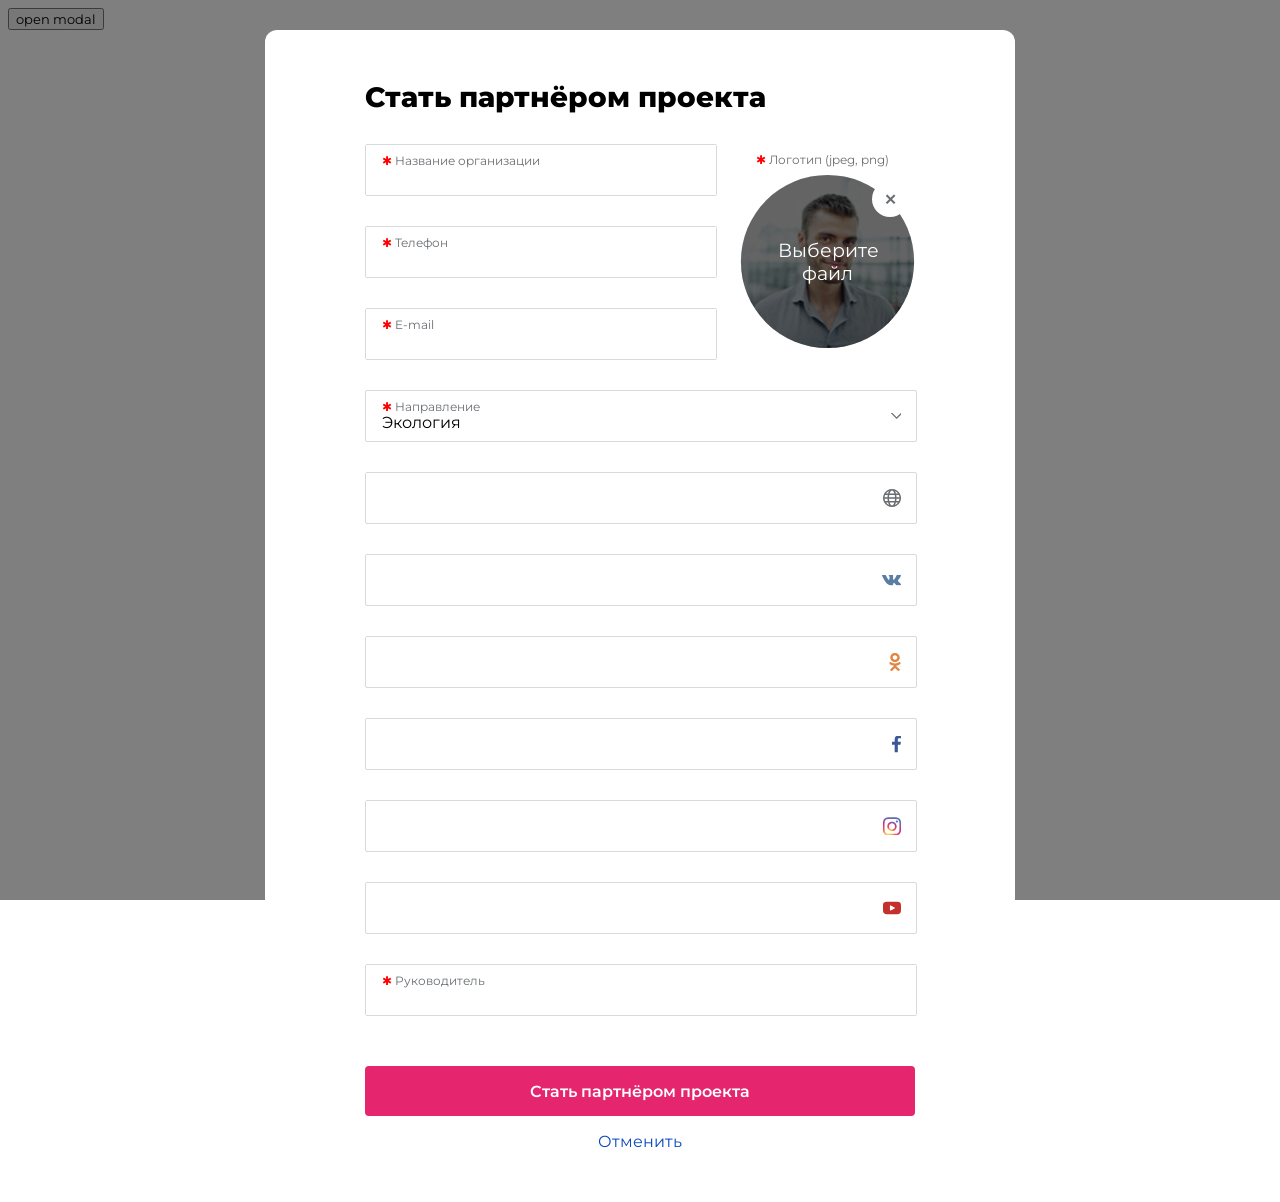
==== practice-1/index.html @ 51d24a6a "Add files via upload" ====
<!DOCTYPE html>
<html lang="ru">
<head>
    <meta charset="UTF-8">
    <meta name="viewport" content="width=device-width, initial-scale=1.0">

    <link rel="preconnect" href="https://fonts.googleapis.com">
    <link rel="preconnect" href="https://fonts.gstatic.com" crossorigin>
    <link href="https://fonts.googleapis.com/css2?family=Montserrat:ital,wght@0,100..900;1,100..900&display=swap" rel="stylesheet">

    <link rel="stylesheet" href="style/style.css">
    <link rel="stylesheet" href="style/media.css">
    <title>practice 1</title>
</head>
<body>
    <button class="open-modal-btn">open modal</button>

    <div class="overlay" id="overlay"></div>

    <dialog class="modal">
        <h1 class="modal__title">Стать партнёром проекта</h1>

        <form action="#" class="modal__form">
            <div class="modal__container">
                <div class="modal__container-left">
                    <div class="modal__input-wrapper modal__input-wrapper--short">
                        <label for="corp" class="modal__label"><span>✱</span> Название организации</label>
                        <input name="corp" type="text" class="modal__input"  id="corp" />
                    </div>
            
                    <div class="modal__input-wrapper modal__input-wrapper--short">
                        <label for="phone" class="modal__label"><span>✱</span> Телефон</label>
                        <input name="phone" type="text" class="modal__input"  id="phone" />
                    </div>
            
                    <div class="modal__input-wrapper modal__input-wrapper--short">
                        <label for="email" class="modal__label"><span>✱</span> E-mail</label>
                        <input name="email" type="email" class="modal__input"  id="email" />
                    </div>
                </div>
    
                <div class="modal__logo-wrapper modal__container-right">
                    <label for="" class="modal__label"><span>✱</span> Логотип (jpeg, png)</label>
                    <div class="modal__logo">
                        <img src="" alt="" class="modal__icon">
                        <div class="modal__descr">Выберите файл</div>
                        <div class="modal__xmark">✕</div>
                    </div>
                </div>
            </div>
    
            <div class="modal__input-wrapper">
                <label for="" class="modal__label"><span>✱</span> Направление</label>
                <div class="modal__select">Экология</div>
                <img src="icons/arrow.svg" alt="arrow" class="icon">
            </div>
    
            <div class="modal__input-wrapper">
                <input name="website" type="text" class="modal__input modal__input--iconed" id="website" />
                <img src="icons/browser.svg" alt="website-icon" class="icon">
            </div>
    
            <div class="modal__input-wrapper">
                <input name="vk" type="text" class="modal__input modal__input--iconed" id="vk" />
                <img src="icons/vk.svg" alt="vk-icon" class="icon">
            </div>
    
            <div class="modal__input-wrapper">
                <input name="ok" type="text" class="modal__input modal__input--iconed" id="ok" />
                <img src="icons/ok.svg" alt="ok-icon" class="icon">
            </div>
    
            <div class="modal__input-wrapper">
                <input name="fb" type="text" class="modal__input modal__input--iconed" id="fb" />
                <img src="icons/fb.svg" alt="fb-icon" class="icon">
            </div>
    
            <div class="modal__input-wrapper">
                <input name="inst" type="text" class="modal__input modal__input--iconed" id="inst" />
                <img src="icons/inst.svg" alt="inst-icon" class="icon">
            </div>
    
            <div class="modal__input-wrapper">
                <input name="yt" type="text" class="modal__input modal__input--iconed" id="yt" />
                <img src="icons/yt.svg" alt="yt-icon" class="icon">
            </div>
    
            <div class="modal__input-wrapper">
                <label for="director" class="modal__label"><span>✱</span> Руководитель</label>
                <input name="director" type="text" class="modal__input"  id="director" />
            </div>
    
            <button class="modal__submit" type="submit">Стать партнёром проекта</button>
            <button class="modal__cancel">Отменить</button>
        </form>
    </dialog>

    <script src="js/script.js"></script>
</body>
</html>
---- practice-1/style/style.css ----
* {
    font-family: "Montserrat", sans-serif;
}

.overlay {
    position: fixed;
    top: 0;
    left: 0;
    display: block;
    width: 100%;
    height: 100%;
    background-color: rgba(0, 0, 0, 0.5);
}

.modal {
    position: absolute;
    display: block;
    width: 750px;
    min-height: 1100px;
    padding: 0;
    border: none;
    border-radius: 12px;
    background-color: #fff;
}

/* INPUT DEFAULT AND LABEL STYLES */

.modal__input-wrapper {
    position: relative;
    width: 550px;
    height: 50px;
    margin: 0 0 30px 100px;
    border: 1px solid #D6DADE;
    border-radius: 2px;
}

.modal__label {
    position: absolute;
    top: 8px;
    left: 16px;
    display: block;
    font-size: 12px;
    color: #6A6E72;
    z-index: 1;
}

.modal__label span {
    color: red;
}

.modal__input, .modal__select {
    position: absolute;
    top: 0;
    left: 0;
    width: calc(100% - 32px);
    height: calc(100% - 22px);
    padding: 22px 16px 0 16px;
    outline: none;
    border: none;
    font-size: 16px;
    font-weight: 400;
}

.modal__select {
    cursor: pointer;
    z-index: 2;
}

.modal__input--iconed {
    width: calc(100% - 60px);
    padding: 10px 32px 0 16px;
}

.modal__title {
    margin: 50px 0 30px 100px;
    font-size: 28px;
    font-weight: 800;
}

/* INPUT-SHORT AND LOGO */

.modal__container {
    position: relative;
    display: flex;
    justify-content: flex-start;
    gap: 20px;
}

.modal__container-left {
    flex: 1;
}

.modal__container-right {
    position: absolute;
    right: 100px;
    display: flex;
    flex-direction: column;
    align-items: flex-start;
    justify-content: flex-start;
}

.modal__input-wrapper--short {
    width: 350px;
}

.modal__input-wrapper--error {
    border: 1px solid #ff4b4b;
}

.modal__logo-wrapper {
    display: flex;
    flex-direction: column;
    align-items: flex-start;
}

.modal__logo {
    position: relative;
    display: flex;
    justify-content: center;
    align-items: center;
    width: 175px;
    height: 175px;
    background: url('../img/logo.svg') center center/cover no-repeat;
    margin-top: 30px;
    cursor: pointer;
}

.modal__descr {
    width: 100px;
    color: white;
    font-size: 19px;
    font-weight: 400;
    text-align: center;
}

.modal__xmark {
    position: absolute;
    top: 7px;
    right: 7px;
    display: flex;
    justify-content: center;
    align-items: center;
    width: 36px;
    height: 36px;
    background-color: white;
    border-radius: 45px;
    font-size: 15px;
    font-weight: 700;
    color: #6A6E72;
    cursor: pointer;
}

/* BUTTONS STYLES */

.modal__submit {
    display: block;
    width: 550px;
    height: 50px;
    margin: 50px auto 15px auto;
    border: none;
    border-radius: 4px;
    background-color: #E5266E;
    font-size: 16px;
    font-weight: 600;
    color: white;
    cursor: pointer;
}

.modal__cancel {
    display: block;
    margin: 0 auto 50px auto;
    border: none;
    background-color: white;
    font-size: 16px;
    font-weight: 400;
    color: #0848C0;
    cursor: pointer;
}

/* ICON STYLES */

.icon {
    position: absolute;
    top: 50%;
    right: 15px;
    transform: translateY(-50%);
}
---- practice-1/style/media.css ----
@media (max-width: 480px) {
    .modal {
        width: 300px;
    }

    .modal__title {
        margin: 50px 0 20px 0;
        font-size: 22px;
        text-align: center;
    }

    .modal__input-wrapper {
        width: 200px;
        margin: 0 auto 30px auto;
    }

    .modal__container {
        padding-top: 230px;
    }

    .modal__container-right {
        left: 50%;
        transform: translateX(-50%);
        top: 0;
        width: 175px;
    }

    .modal__label {
        font-size: 10px;
    }

    .modal__input, .modal__select {
        font-size: 12px;
    }

    .modal__submit {
        width: 200px;
        font-size: 12px;
    }

    .modal__cancel {
        font-size: 12px;
    }
}

@media (min-width: 481px) and (max-width: 768px) {
    .modal {
        width: 470px;
    }

    .modal__container {
        padding-top: 230px;
    }

    .modal__container-right {
        top: 0;
        left: 50%;
        transform: translateX(-50%);
        width: 175px;
    }

    .modal__input-wrapper {
        width: 350px;
        margin: 0 auto 30px auto;
    }

    .modal__submit {
        width: 350px;
    }
}
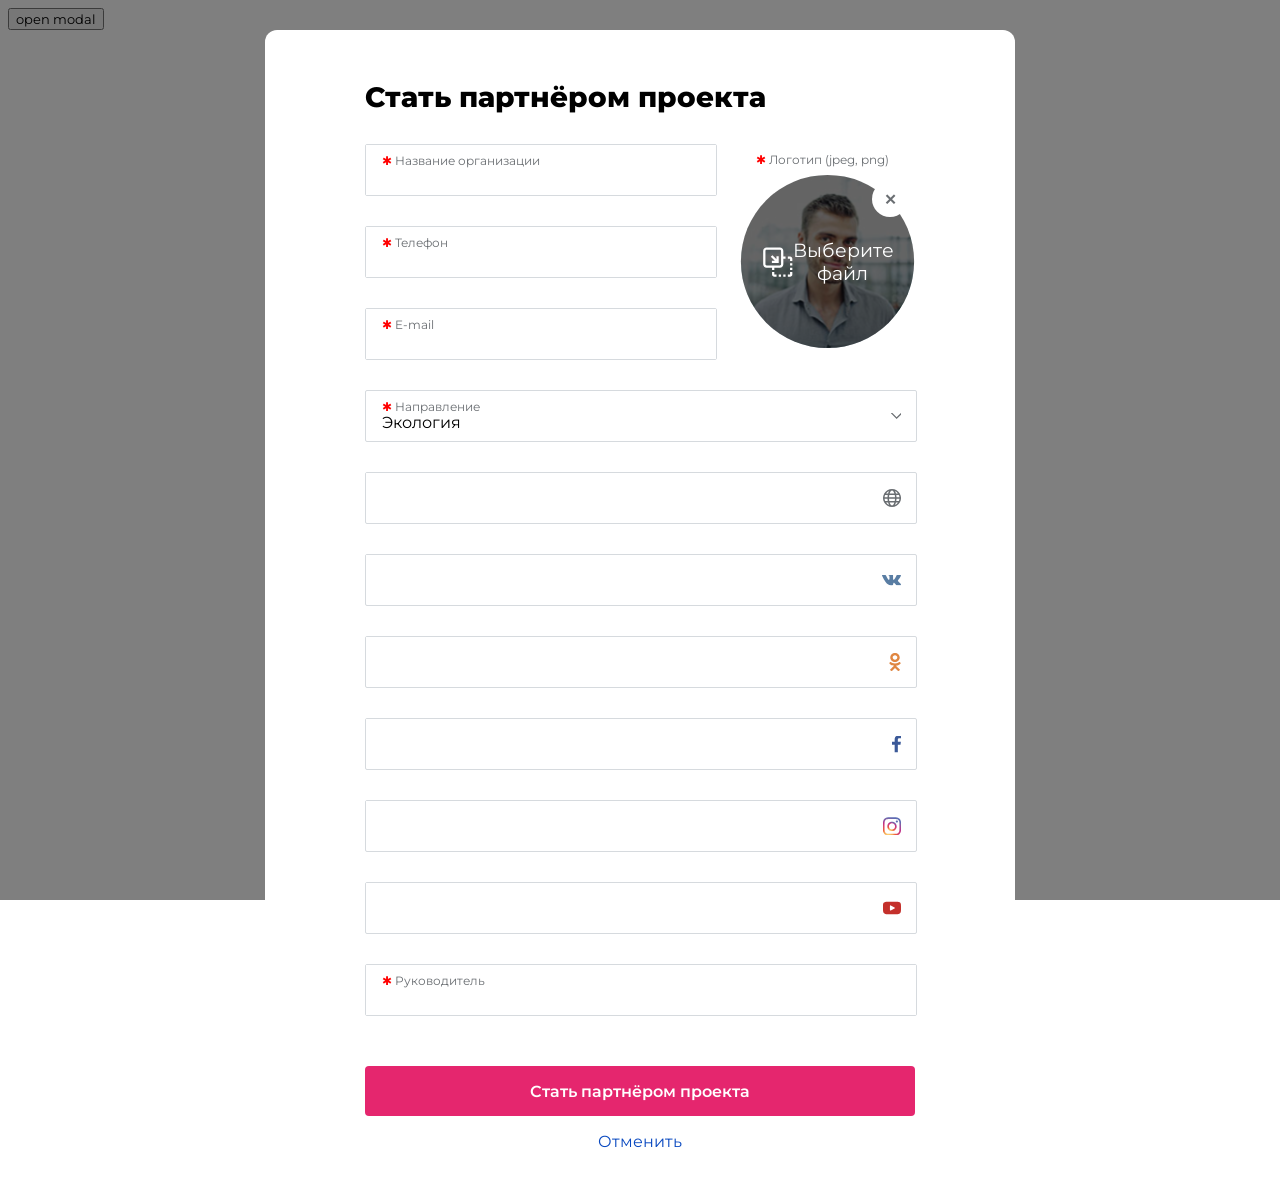
==== commit 12a05515: "Update index.html" ====
--- a/practice-1/index.html
+++ b/practice-1/index.html
@@ -42,7 +42,7 @@
                 <div class="modal__logo-wrapper modal__container-right">
                     <label for="" class="modal__label"><span>✱</span> Логотип (jpeg, png)</label>
                     <div class="modal__logo">
-                        <img src="" alt="" class="modal__icon">
+                        <img src="icons/upload.svg" alt="upload" class="modal__icon">
                         <div class="modal__descr">Выберите файл</div>
                         <div class="modal__xmark">✕</div>
                     </div>
@@ -97,4 +97,4 @@
 
     <script src="js/script.js"></script>
 </body>
-</html>+</html>
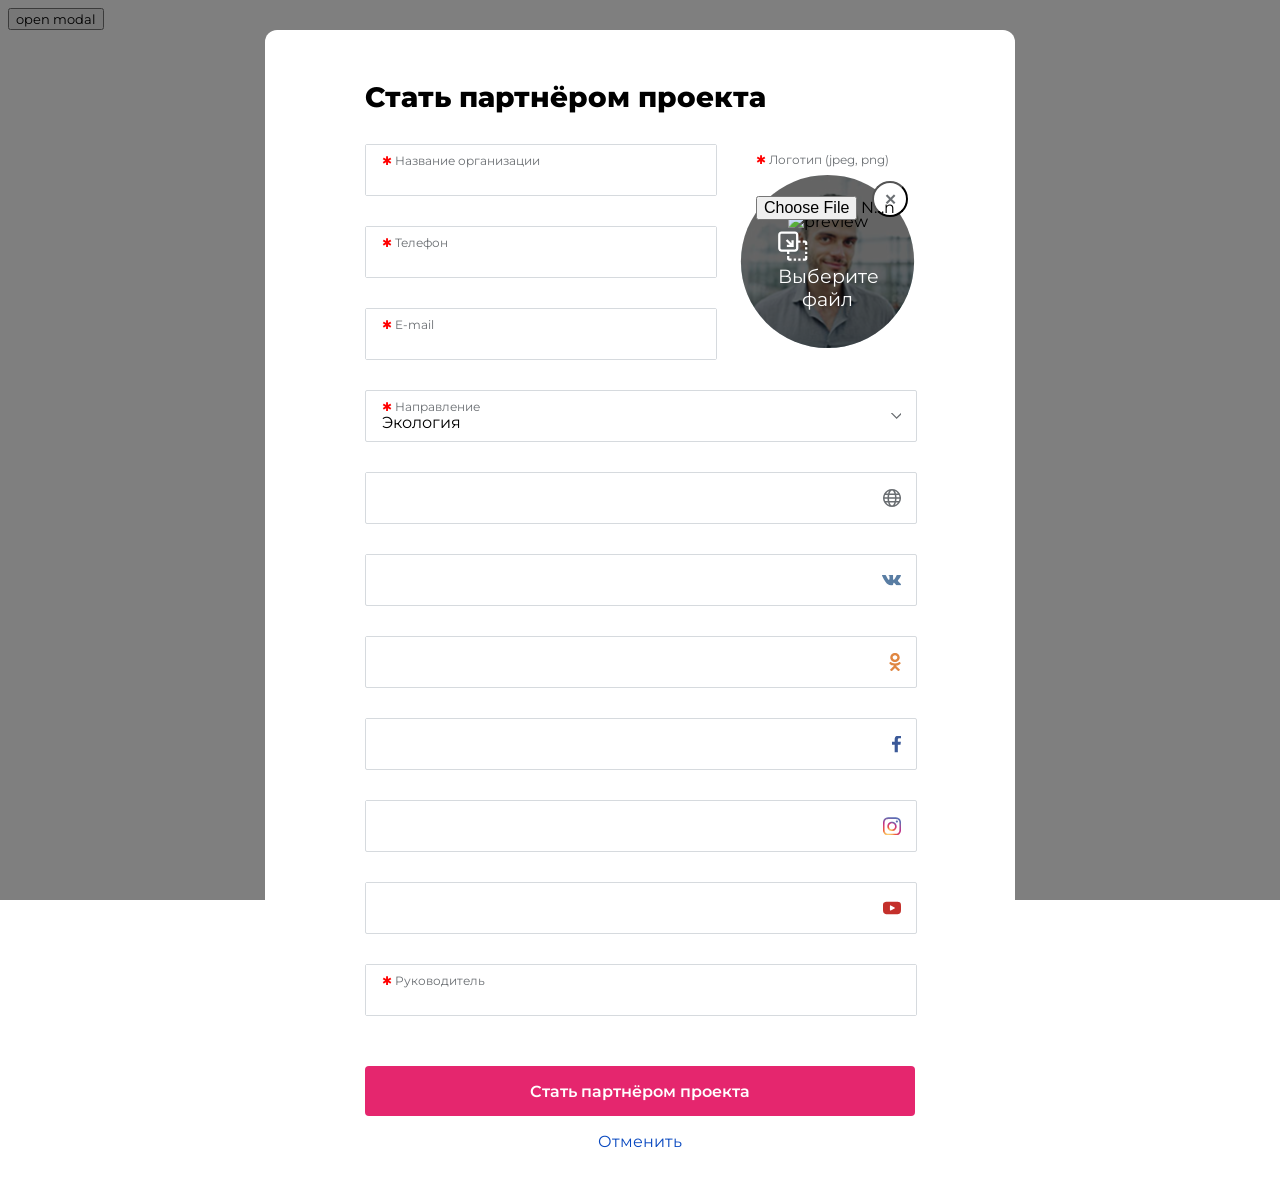
==== commit 95b34a40: "Update index.html" ====
--- a/practice-1/index.html
+++ b/practice-1/index.html
@@ -25,26 +25,30 @@
                 <div class="modal__container-left">
                     <div class="modal__input-wrapper modal__input-wrapper--short">
                         <label for="corp" class="modal__label"><span>✱</span> Название организации</label>
-                        <input name="corp" type="text" class="modal__input"  id="corp" />
+                        <input name="corp" type="text" class="modal__input" id="corp" />
                     </div>
             
                     <div class="modal__input-wrapper modal__input-wrapper--short">
                         <label for="phone" class="modal__label"><span>✱</span> Телефон</label>
-                        <input name="phone" type="text" class="modal__input"  id="phone" />
+                        <input name="phone" type="text" class="modal__input" id="phone" />
                     </div>
             
                     <div class="modal__input-wrapper modal__input-wrapper--short">
                         <label for="email" class="modal__label"><span>✱</span> E-mail</label>
-                        <input name="email" type="email" class="modal__input"  id="email" />
+                        <input name="email" type="email" class="modal__input" id="email" />
                     </div>
                 </div>
     
                 <div class="modal__logo-wrapper modal__container-right">
-                    <label for="" class="modal__label"><span>✱</span> Логотип (jpeg, png)</label>
+                    <label class="modal__label"><span>✱</span> Логотип (jpeg, png)</label>
                     <div class="modal__logo">
-                        <img src="icons/upload.svg" alt="upload" class="modal__icon">
-                        <div class="modal__descr">Выберите файл</div>
-                        <div class="modal__xmark">✕</div>
+                        <img src="img/preview.svg" alt="preview" class="modal__preview">
+                        <div class="modal__file-text-wrapper">
+                            <img src="icons/upload.svg" alt="upload" class="modal__icon">
+                            <div class="modal__descr">Выберите файл</div>
+                        </div>
+                        <button class="modal__xmark modal__xmark--hidden">✕</button>
+                        <input type="file" accept=".jpeg,.png" id="logo" class="modal__input modal__input--file">
                     </div>
                 </div>
             </div>
--- a/practice-1/style/style.css
+++ b/practice-1/style/style.css
@@ -118,6 +118,7 @@
     display: flex;
     justify-content: center;
     align-items: center;
+    flex-direction: column;
     width: 175px;
     height: 175px;
     background: url('../img/logo.svg') center center/cover no-repeat;
@@ -184,4 +185,4 @@
     top: 50%;
     right: 15px;
     transform: translateY(-50%);
-}+}
